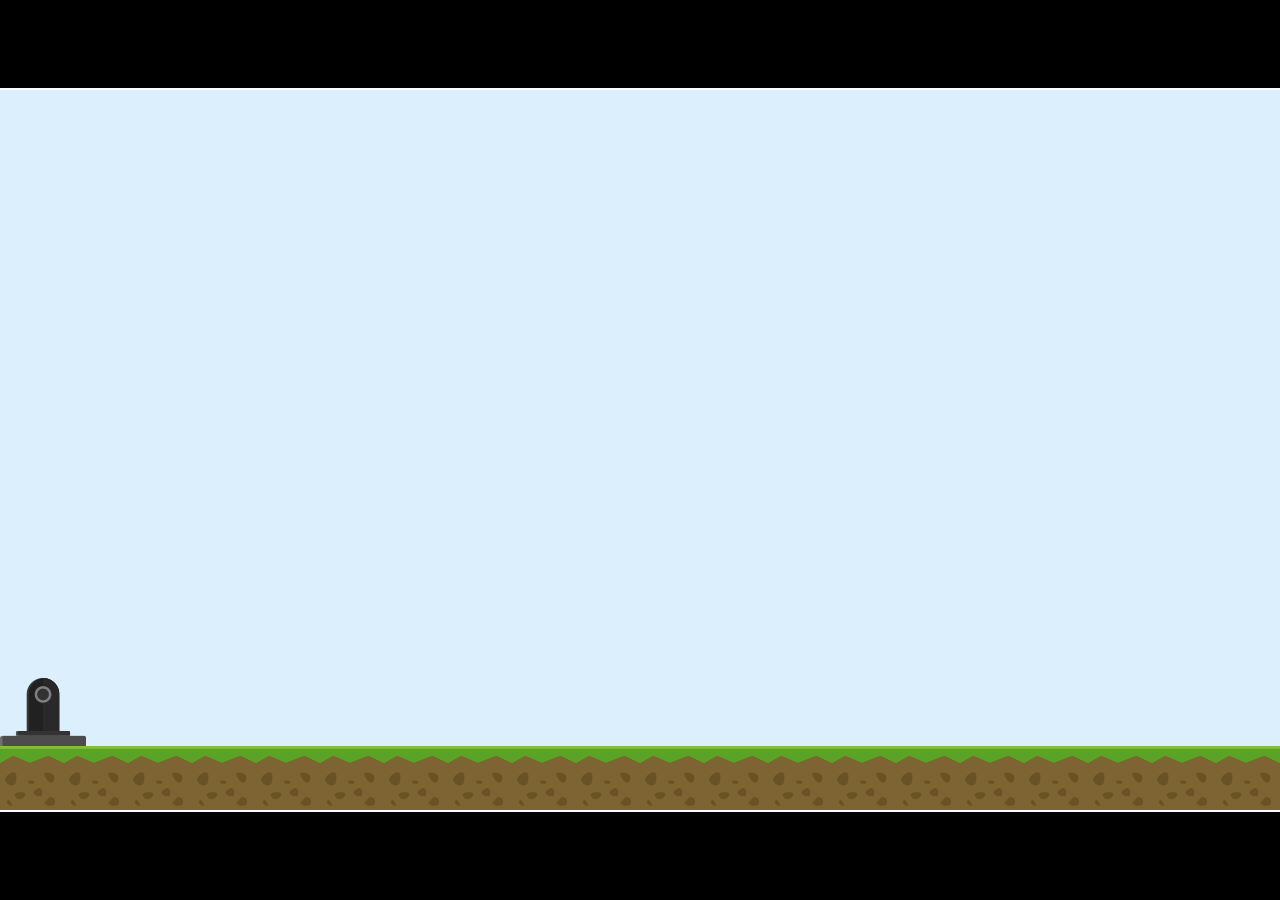
==== index.html @ 4c1bd4a5 "initial commit: add HTML, CSS, and JavaScript files for game setup with assets" ====
<!DOCTYPE html>
<html lang="en">
<head>
    <meta charset="UTF-8">
    <meta name="viewport" content="width=device-width, initial-scale=1.0">
    <title>Document</title>
    <link rel="stylesheet" href="style.css">
</head>
<body>
    <canvas id="gameArea" width="800" height="600">

    </canvas>
    <script src="script.js"></script>

</body>
</html>
---- style.css ----
*{
    box-sizing: border-box;
    margin: 0;
    padding: 0;
}
body{
    font-family: 'Press Start 2P', cursive;
    background-color: #000;
    color: #fff;
    display: flex;
    justify-content: center;
    align-items: center;
    height: 100vh;
}
canvas{
    border: 2px solid #fff;
    background-color: #000;
    display: block;
    margin: 0 auto;
    
}
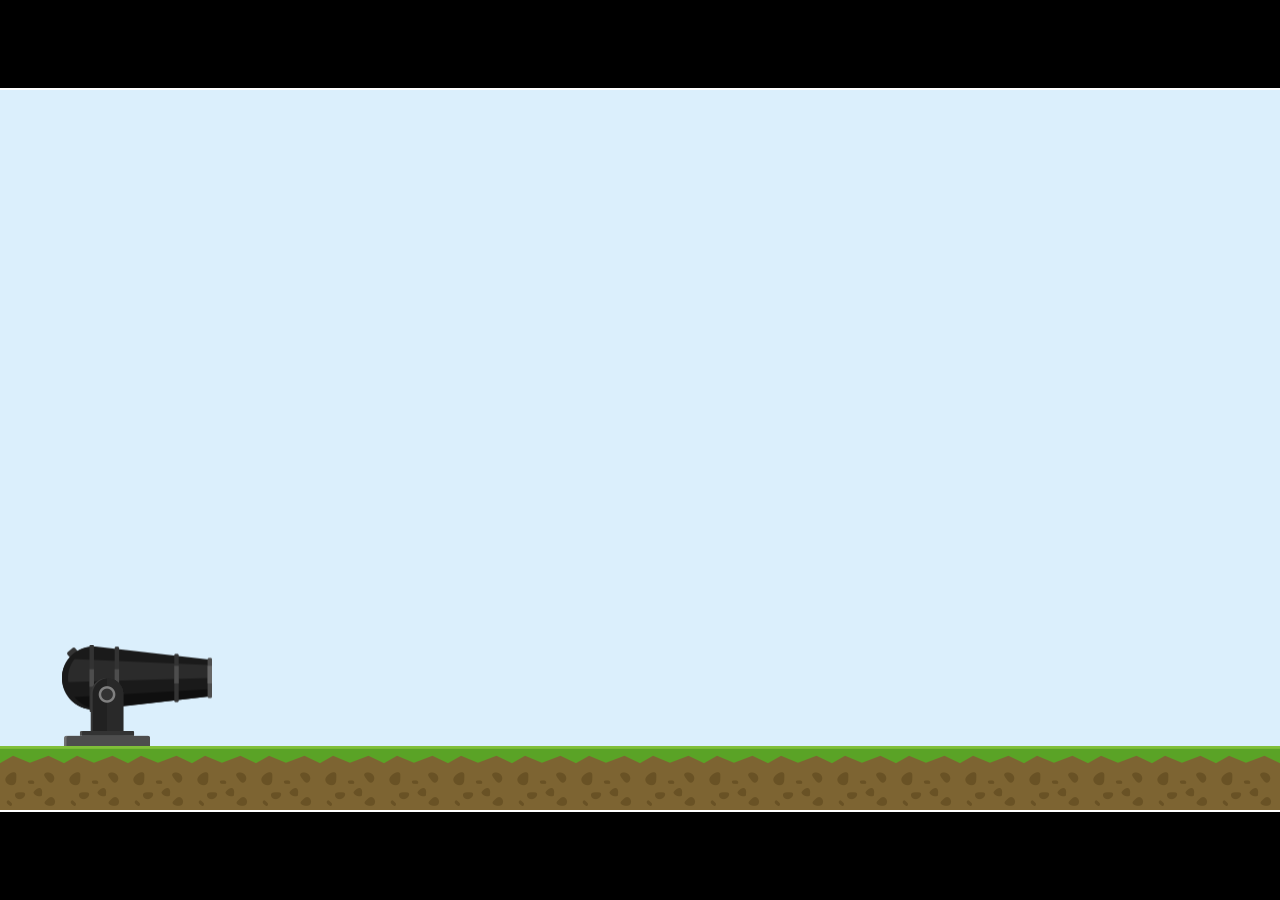
==== commit 0c15d45f: "refactor: clean up HTML structure and remove unnecessary comments in JavaScript" ====
--- a/index.html
+++ b/index.html
@@ -3,14 +3,13 @@
 <head>
     <meta charset="UTF-8">
     <meta name="viewport" content="width=device-width, initial-scale=1.0">
-    <title>Document</title>
+    <!-- favicon -->
+    <link rel="icon" href="favicon.ico" type="image/x-icon">
+    <title>Barrel-Blasters</title>
     <link rel="stylesheet" href="style.css">
 </head>
 <body>
-    <canvas id="gameArea" width="800" height="600">
-
-    </canvas>
+    <canvas id="gameArea" width="800" height="600"></canvas>
     <script src="script.js"></script>
-
 </body>
 </html>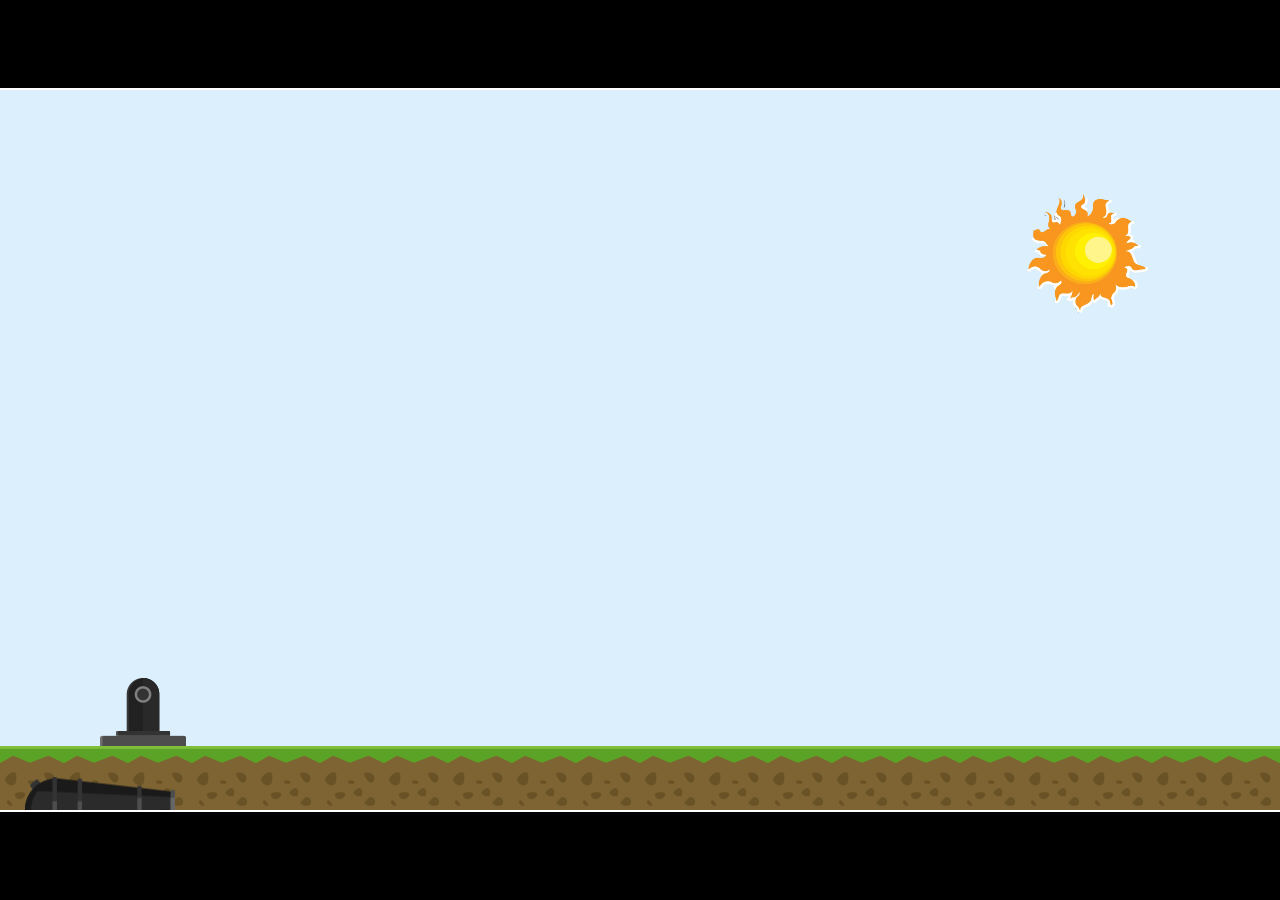
==== commit c7a77958: "refactor: implement cannon rotation functionality and update script imports" ====
--- a/index.html
+++ b/index.html
@@ -10,6 +10,7 @@
 </head>
 <body>
     <canvas id="gameArea" width="800" height="600"></canvas>
-    <script src="script.js"></script>
+    <script src="./utils/rotate.js" type="module"></script>
+    <script src="script.js" type="module"></script>
 </body>
 </html>--- a/style.css
+++ b/style.css
@@ -11,6 +11,7 @@
     justify-content: center;
     align-items: center;
     height: 100vh;
+    overflow-x: hidden; /* Prevent horizontal scrollbar */
 }
 canvas{
     border: 2px solid #fff;
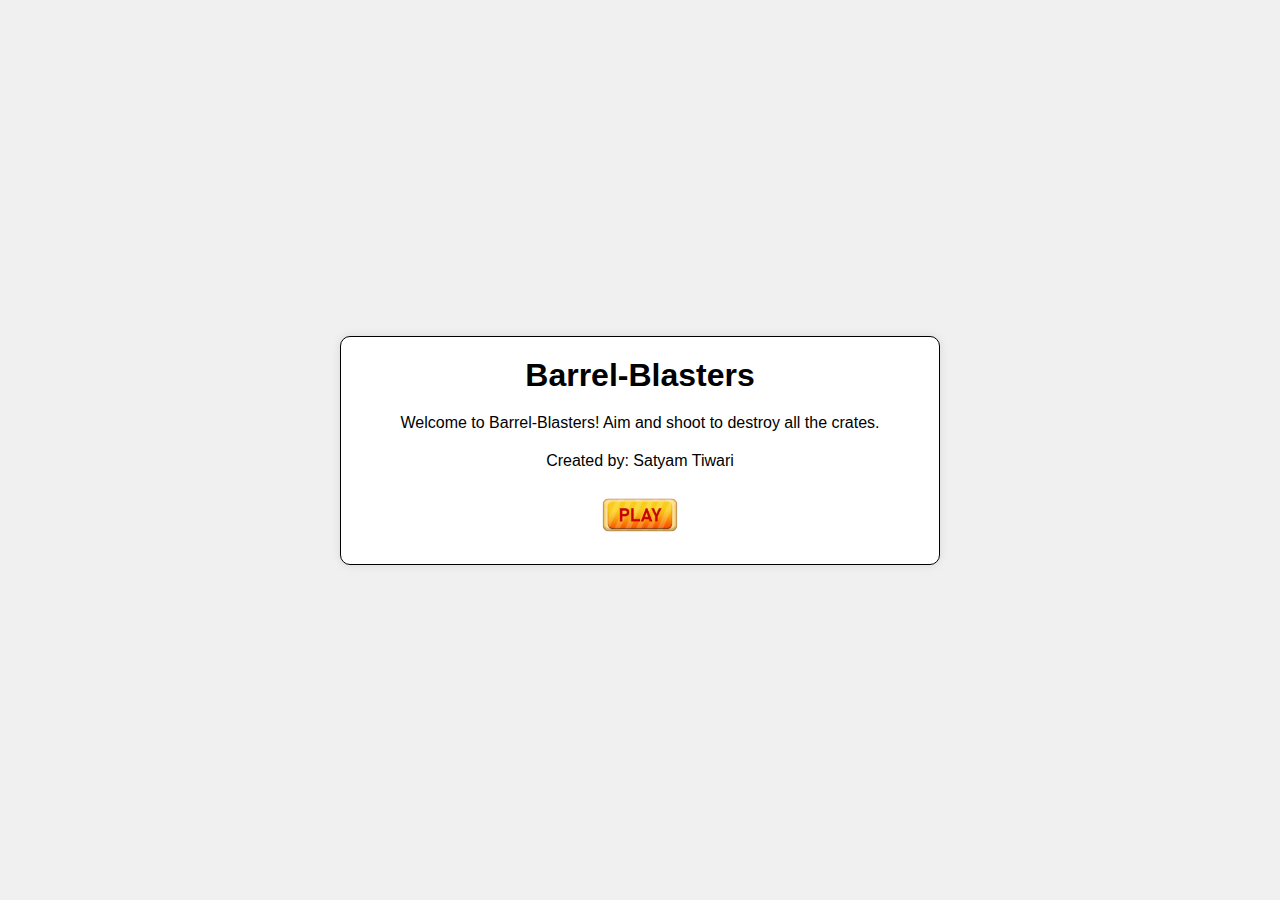
==== commit 6cd48a3e: "create home pages with styling and layout improvements" ====
--- a/index.html
+++ b/index.html
@@ -3,14 +3,15 @@
 <head>
     <meta charset="UTF-8">
     <meta name="viewport" content="width=device-width, initial-scale=1.0">
-    <!-- favicon -->
-    <link rel="icon" href="favicon.ico" type="image/x-icon">
     <title>Barrel-Blasters</title>
-    <link rel="stylesheet" href="style.css">
+    <link rel="stylesheet" href="assets/styles/home_style.css">
 </head>
 <body>
-    <canvas id="gameArea" width="800" height="600"></canvas>
-    <script src="./utils/rotate.js" type="module"></script>
-    <script src="script.js" type="module"></script>
+    <div class="container">
+        <h1>Barrel-Blasters</h1>
+        <p>Welcome to Barrel-Blasters! Aim and shoot to destroy all the crates.</p>
+        <p>Created by: Satyam Tiwari</p>
+        <a href="./play.html"><img src="./assets/UI/play.png" alt="Play"></a>
+    </div>
 </body>
 </html>--- a/assets/styles/home_style.css
+++ b/assets/styles/home_style.css
@@ -0,0 +1,44 @@
+* {
+    box-sizing: border-box;
+    margin: 0;
+    padding: 0;
+}
+
+body {
+    font-family: 'Roboto', sans-serif;
+    background-color: #f0f0f0;
+    display: flex;
+    justify-content: center;
+    align-items: center;
+    height: 100vh;
+    text-align: center;
+}
+
+.container {
+    display: flex;
+    flex-direction: column;
+    align-items: center;
+    justify-content: center;
+    width: 80%;
+    max-width: 600px;
+    padding: 20px;
+    border: solid 1px #000000;
+    background-color: #ffffff;
+    box-shadow: 0 0 10px rgba(0, 0, 0, 0.1);
+    border-radius: 10px;
+}
+
+.container h1 {
+    margin-bottom: 20px;
+}
+
+.container p {
+    margin-bottom: 20px;
+}
+
+a > img {
+    width: 100px;
+    height: 50px;
+    object-fit: cover;
+    cursor: pointer;
+}